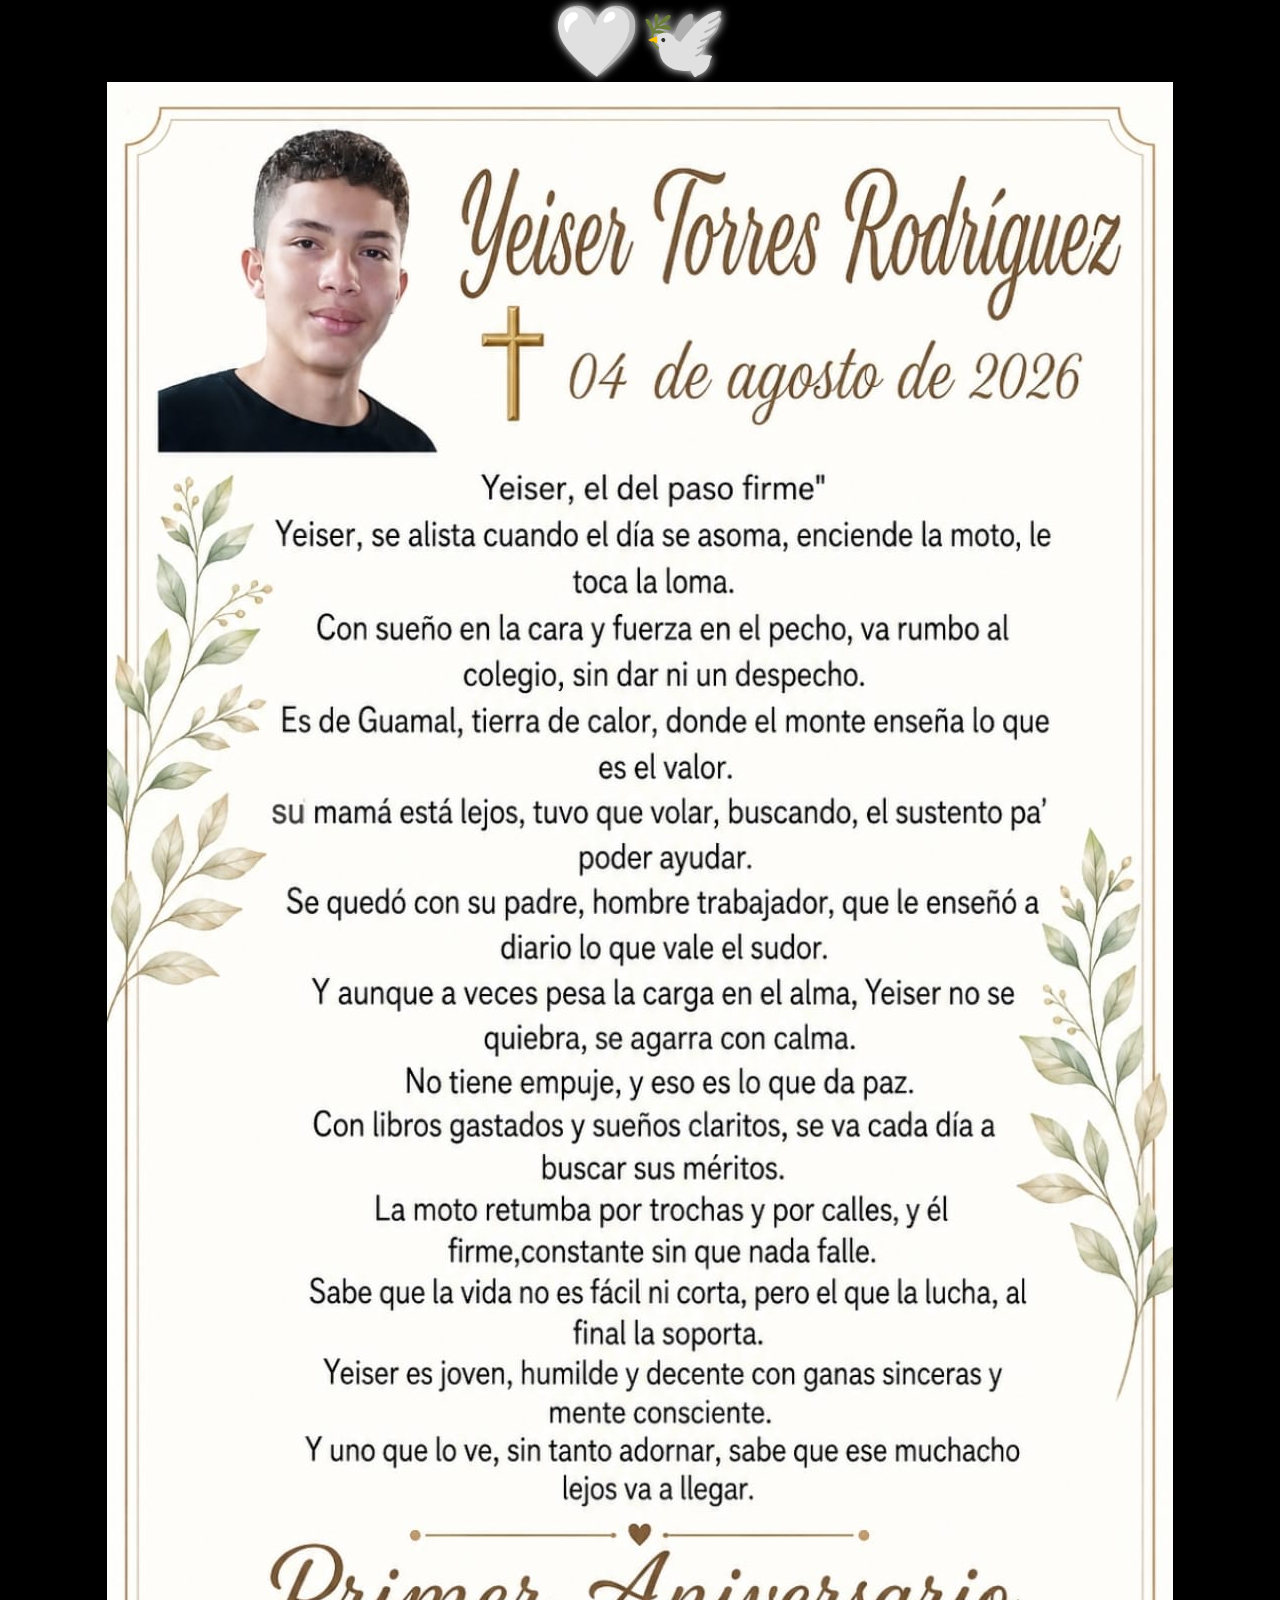
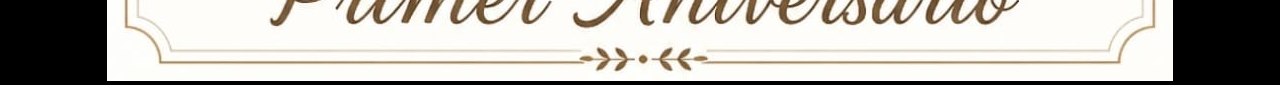
==== aniversario.html @ 4816e69b "Add files via upload" ====
<!DOCTYPE html>
<html lang="es">
    <head>
        <title>04.08.2026🤍</title>
        
        <link rel="stylesheet" href="CSS.css">
        <meta charset="UTF-8">
        
    
<meta name="viewport" content="width=device-width, initial-scale=1.0">
    </head>
    <body class="fondo">
    
        <herader>
        <a href="index.html"></a>
        
        <h1 class="emoji">🤍🕊️</h1>

            <div class="img1">
        <img src="foto.yeiser4.jpeg">
        </div>
        <div>
        
            
       <p></p>
</section></p>
</div>
</herader>
    </body>
</html>
---- CSS.css ----
body{
    background-color: black;
}
.fondo{
    background-color: black;
    
}
h1{
    color: aliceblue;
}
.yeiser{
    color: aliceblue;
}
.h2{
    color: white;
}
.fondo{
      margin: 0;
  min-height: 100%;
  background-color: black;
  color: white;
  font-family: Georgia, serif;
}
.portada{
     min-height: 100vh;
  display: flex;
  flex-direction: column;
  align-items: center;
  text-align: center;

} 
h1{
   font-family:Georgia, 'Times New Roman', Times, serif;
  font-size: 70px;
  color: white;
  text-shadow: 0 0 10px white;
}
p{
     font-family:Georgia, 'Times New Roman', Times, serif;
  font-size: 25px;
  color: #f5e6dc;
}
.boton{
 display: inline-block;
  padding: 16px 48px;
  border-radius: 35px;
  background-color: #a9511c;
  color: white;
  font-family:Georgia, 'Times New Roman', Times, serif;
  font-size: 30Spx;
  font-weight: bold;
  text-decoration: none;
  box-shadow: 0 0 15px #a9511c;
}
.boton1{
display: inline-block;
  padding: 16px 48px;
  border-radius: 35px;
  background-color: #a9511c;
  color: white;
  font-family:Georgia, 'Times New Roman', Times, serif;
  font-size: 60px;
  font-weight: bold;
  text-decoration: none;
  box-shadow: 0 0 15px #a9511c;
  text-align: center;
}
.boton:hover{
    background-color: rgb(7, 11, 15);
}
.boton {
  position: fixed;
  bottom: 40px;
  left: 50%;
  transform: translateX(-50%);
}
.poema{
     max-width: 850px;
  margin: 50px auto;
  padding: 45px 55px;
  background-color: #000000;
  color: #ffffff;
  border: 2px solid #c9a46b;
  border-radius: 8px;
  box-shadow: 0 0 20px #c9a46b;
  font-family: Georgia, "Times New Roman", serif;
  font-size: 22px;
  line-height: 1.8;
  text-align: justify;
}
.emoji{
    text-align: center;
}
.parrafo{
text-align: center;
}
img:fotos{
    width: 200px;
    height: 200px;
}
h3{
    text-align: center;
}
.bienvenida{
    height: 100vh;
    display: flex;
    flex-direction: column;
    justify-content: center;
    align-items: center;
    background: rgba(0,0,0,0.5);
    color: white;
    text-align: center;
}
.bienvenida{
    height: 100vh;
    display: flex;
    flex-direction: column;
    justify-content: center;
    align-items: center;
    background: rgba(0,0,0,0.5);
    color: white;
    text-align: center;
}
.bienvenida h1{
    font-size: 70px;
    color: #fff;
    text-shadow: 0 0 10px #000000,
                 0 0 20px #000000,
                 0 0 30px #ffffff;
    margin-bottom: 100px;
}
.bienvenida p{
    font-size: 28px;
    color: #f8e8e8;
    font-family:'Times New Roman', Times, serif;
}
span{
    font-size: 140px;
    text-shadow:
    0 0 5px #ffffff,
    0 0 10px #bda9ad,
    0 0 20px #f3f3f3;

}
/* Coloca esto al inicio de tu archivo CSS */
* {
  box-sizing: border-box;
  margin: 0;
  padding: 0;
}

body {
  width: 100%;
  overflow-x: hidden;
  font-family: Arial, sans-serif;
}

.contenedor {
  width: min(100% - 32px, 1200px);
  margin: 0 auto;
}

img,
video,
iframe {
  max-width: 100%;
  height: auto;
}

/* Escritorio */
.grid {
  display: grid;
  grid-template-columns: repeat(3, 1fr);
  gap: 20px;
}

/* Tablet */
@media (max-width: 768px) {
  .grid {
    grid-template-columns: repeat(2, 1fr);
  }
}

/* Teléfono */
@media (max-width: 480px) {
  .grid {
    grid-template-columns: 1fr;
  }

  .menu {
    flex-direction: column;
  }
}
.img1{
    text-align: center;
}
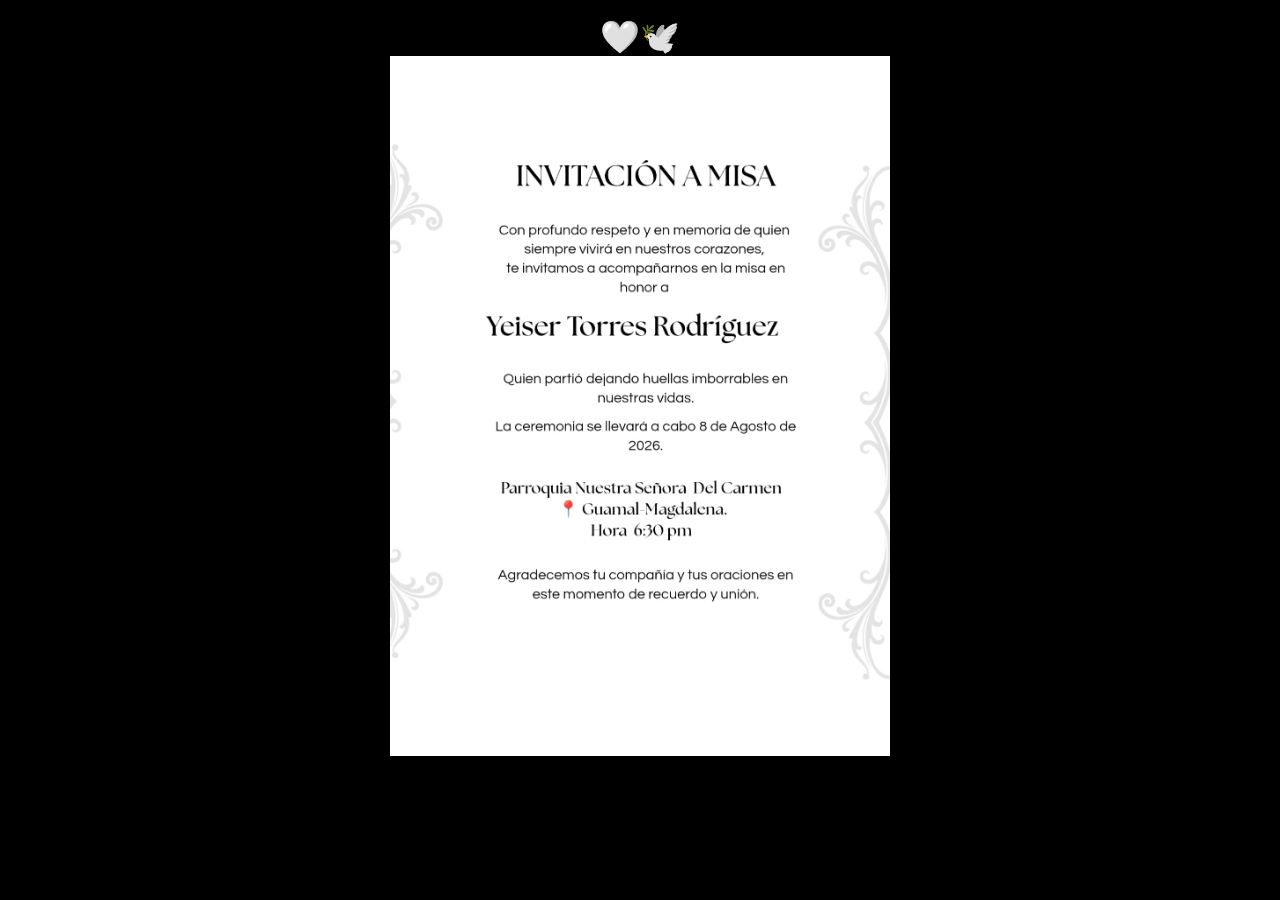
==== commit 86895cca: "Add files via upload" ====
--- a/aniversario.html
+++ b/aniversario.html
@@ -1,8 +1,9 @@
 <!DOCTYPE html>
 <html lang="es">
     <head>
+         X
         <title>04.08.2026🤍</title>
-        
+         <link rel="icon" href="foto.yeiser5.jpeg" type="image/jpeg">
         <link rel="stylesheet" href="CSS.css">
         <meta charset="UTF-8">
         
@@ -17,7 +18,7 @@
         <h1 class="emoji">🤍🕊️</h1>
 
             <div class="img1">
-        <img src="foto.yeiser4.jpeg">
+        <img src="foto.yeiser6.jpeg">
         </div>
         <div>
         
--- a/CSS.css
+++ b/CSS.css
@@ -1,9 +1,11 @@
 body{
-    background-color: black;
-}
+ background-color: #000000;
+ font-family: Georgia, 'Times New Roman', Times, serif;
+}
+
 .fondo{
-    background-color: black;
-    
+  background-color: #000000;
+  font-family: Georgia, 'Times New Roman', Times, serif;
 }
 h1{
     color: aliceblue;
@@ -11,15 +13,15 @@
 .yeiser{
     color: aliceblue;
 }
-.h2{
-    color: white;
+h2{
+    font-family:Georgia, 'Times New Roman', Times, serif;
+  font-size: 40px;
+  color: white;
+  text-shadow: 0 0 10px
 }
 .fondo{
-      margin: 0;
-  min-height: 100%;
-  background-color: black;
-  color: white;
-  font-family: Georgia, serif;
+      background-color: #000000;
+      font-family: Georgia, 'Times New Roman', Times, serif;
 }
 .portada{
      min-height: 100vh;
@@ -29,41 +31,35 @@
   text-align: center;
 
 } 
-h1{
+h3{
    font-family:Georgia, 'Times New Roman', Times, serif;
-  font-size: 70px;
+  font-size: 50px;
   color: white;
   text-shadow: 0 0 10px white;
 }
 p{
      font-family:Georgia, 'Times New Roman', Times, serif;
-  font-size: 25px;
-  color: #f5e6dc;
-}
-.boton{
- display: inline-block;
-  padding: 16px 48px;
-  border-radius: 35px;
-  background-color: #a9511c;
+
+  color: white;
+  text-shadow: 0 0 10px
+}
+
+.boton1{
+display: inline-block;
+  padding: 10px 15px;
+  border-radius: 10px;
+  background-color: #000000de;
   color: white;
   font-family:Georgia, 'Times New Roman', Times, serif;
-  font-size: 30Spx;
+  font-size: 30px;
   font-weight: bold;
   text-decoration: none;
-  box-shadow: 0 0 15px #a9511c;
-}
-.boton1{
-display: inline-block;
-  padding: 16px 48px;
-  border-radius: 35px;
-  background-color: #a9511c;
-  color: white;
-  font-family:Georgia, 'Times New Roman', Times, serif;
-  font-size: 60px;
-  font-weight: bold;
-  text-decoration: none;
-  box-shadow: 0 0 15px #a9511c;
-  text-align: center;
+  box-shadow: 0 0 15px #000000;
+  text-align: center;
+  width: 100px;
+  height: 60px;
+
+
 }
 .boton:hover{
     background-color: rgb(7, 11, 15);
@@ -73,6 +69,20 @@
   bottom: 40px;
   left: 50%;
   transform: translateX(-50%);
+  display: inline-block;
+  padding: 10px 15px;
+  border-radius: 10px;
+  background-color: #000000de;
+  color: white;
+  font-family:Georgia, 'Times New Roman', Times, serif;
+  font-size: 30px;
+  font-weight: bold;
+  text-decoration: none;
+  box-shadow: 0 0 15px #000000;
+  text-align: center;
+  width: 100px;
+  height: 60px;
+
 }
 .poema{
      max-width: 850px;
@@ -98,6 +108,8 @@
     width: 200px;
     height: 200px;
 }
+
+
 h3{
     text-align: center;
 }
@@ -142,7 +154,7 @@
     0 0 20px #f3f3f3;
 
 }
-/* Coloca esto al inicio de tu archivo CSS */
+
 * {
   box-sizing: border-box;
   margin: 0;
@@ -171,7 +183,7 @@
 .grid {
   display: grid;
   grid-template-columns: repeat(3, 1fr);
-  gap: 20px;
+  gap: 10px;
 }
 
 /* Tablet */
@@ -182,7 +194,7 @@
 }
 
 /* Teléfono */
-@media (max-width: 480px) {
+@media (max-width: 400px) {
   .grid {
     grid-template-columns: 1fr;
   }
@@ -193,4 +205,50 @@
 }
 .img1{
     text-align: center;
-}+}
+
+.fotos{
+  display: flex;
+  justify-content: center;
+  align-items: flex-start;
+  gap: 25px;
+  max-width: 1100px;
+  margin: 0 auto;
+  padding: 30px 20px;
+
+}
+.fotos img{
+  float: none;
+  display: block;
+  width: 280px;
+  height: 380px;
+  object-fit: cover;
+  object-position: center top;
+  border: 8px solid #000000;
+  border-radius: 4px;
+  box-shadow: 0 8px 22px egba(201, 162, 39, 0.45);
+}
+@media(max-width: 600px){
+  .fotos img{
+    width: 90%;
+    height: auto;
+  }
+}
+.frasecorta{
+  color: white;
+  clear: both;
+  text-align: center;
+  font-size: 24px;
+  padding: 25px 20px;
+  margin: 0 auto;
+  max-width: 900px;
+}
+.img1 img{
+  width: 500px;
+  height: 700px;
+  
+
+}
+.contenedor{
+  text-align: center;
+}
